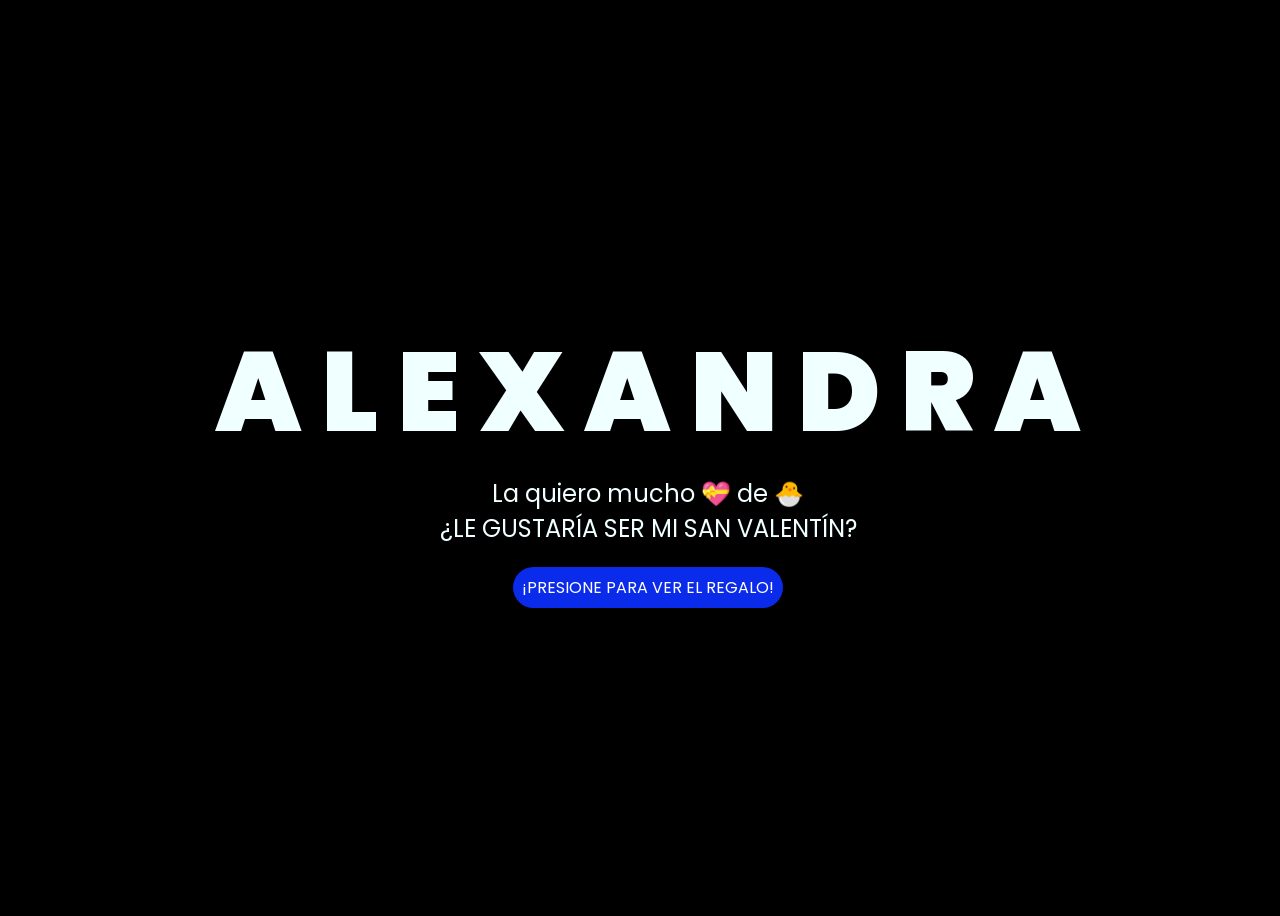
==== index.html @ 238798da "update commint" ====
<!DOCTYPE html>
<html lang="es">

<head>
    <meta charset="UTF-8">
    <meta http-equiv="X-UA-Compatible" content="IE=edge">
    <meta name="viewport" content="width=device-width, initial-scale=1.0">
    <link rel="stylesheet" href="css/style.css">
    <link rel="icon" href="img/flowers.png" type="image/x-icon">
    <title>Alexandra</title>
</head>

<body style="display: flex; justify-content: center; align-items: center; height: 100vh;">
    <div class="greetings">
        <span>A</span>
        <span>L</span>
        <span>E</span>
        <span>X</span>
        <span>A</span>
        <span>N</span>
        <span>D</span>
        <span>R</span>
        <span>A</span>

    </div>
    <div style="text-align: center;" class="description">
        <span >La quiero mucho 💝 de 🐣 <br> ¿LE GUSTARÍA SER MI SAN VALENTÍN?</span>
    </div>
    <div class="button">
        <button class="botones">
            <a href="juego.html" style="color: #fff;">¡PRESIONE PARA VER EL REGALO!</a>
        </button>
    </div>

    <!-- Créditos -->
    
</body>

</html>
---- css/style.css ----
@import url('https://fonts.googleapis.com/css2?family=Poppins:ital,wght@0,500;1,900&display=swap');
*{
    font-family: 'Poppins',cursive;
}
body{
    color: azure;
    width: 100%;
    height: 82vh;
    display: flex;
    flex-direction: column;
    align-items: center;
    justify-content: center;
    background-color: black;
    /* padding-top: -30; */
}

.botones{
    padding: 9px;
    border-radius: 80px;
    background-color: transparent;
    border: none;
}

.botones a{
    background-color: #0a2be9;
    padding: 9px;
    border-radius: 80px;
    -webkit-border-radius: 80px;
    -moz-border-radius: 80px;
    -ms-border-radius: 80px;
    -o-border-radius: 80px;

}

.botones a:focus{
    background-color: rgb(50, 194, 194);
}

.greetings{
    font-size: 7rem;
    font-weight: 900;
}
.greetings > span{
    animation: glow 2.5s ease-in-out infinite;
}
@keyframes glow{
    0%, 100%{
        color: #fff;
        text-shadow: 0 0 12px #39c6d6, 0 0 50px #39c6d6, 0 0 100px #39c6d6;
    }
    10%, 90%{
        color: #111;
        text-shadow: none;
    }
}
.greetings > span:nth-child(2){
    animation-delay: .2s ;
}
.greetings > span:nth-child(3){
    animation-delay: .4s ;
}
.greetings > span:nth-child(4){
    animation-delay: .6s;
}
.greetings > span:nth-child(5){
    animation-delay: .8s;
}
.greetings > span:nth-child(6){
    animation-delay: 10s;
}
.greetings > span:nth-child(7){
    animation-delay: 12s;
}
.greetings > span:nth-child(8){
    animation-delay: 14s;
}
.greetings > span:nth-child(9){
    animation-delay: 16s;
}
.greetings > span:nth-child(10){
    animation-delay: 18s;
}
.greetings > span:nth-child(11){
    animation-delay: 20s;
}
.description{
    font-size: 1.5rem;
    margin-bottom: 20px;
}

.button a{
    text-decoration: none;
    font-size: 1rem;
    color: #111;
}

@media screen and (max-width:574px){
    .greetings{
        display: block;
        font-size: 4rem;
        font-weight: 800;
        text-align: center;
    }
    .description{
        font-size: 2rem;
    }
    
    .button a{
        font-size: 1rem;
    }
}
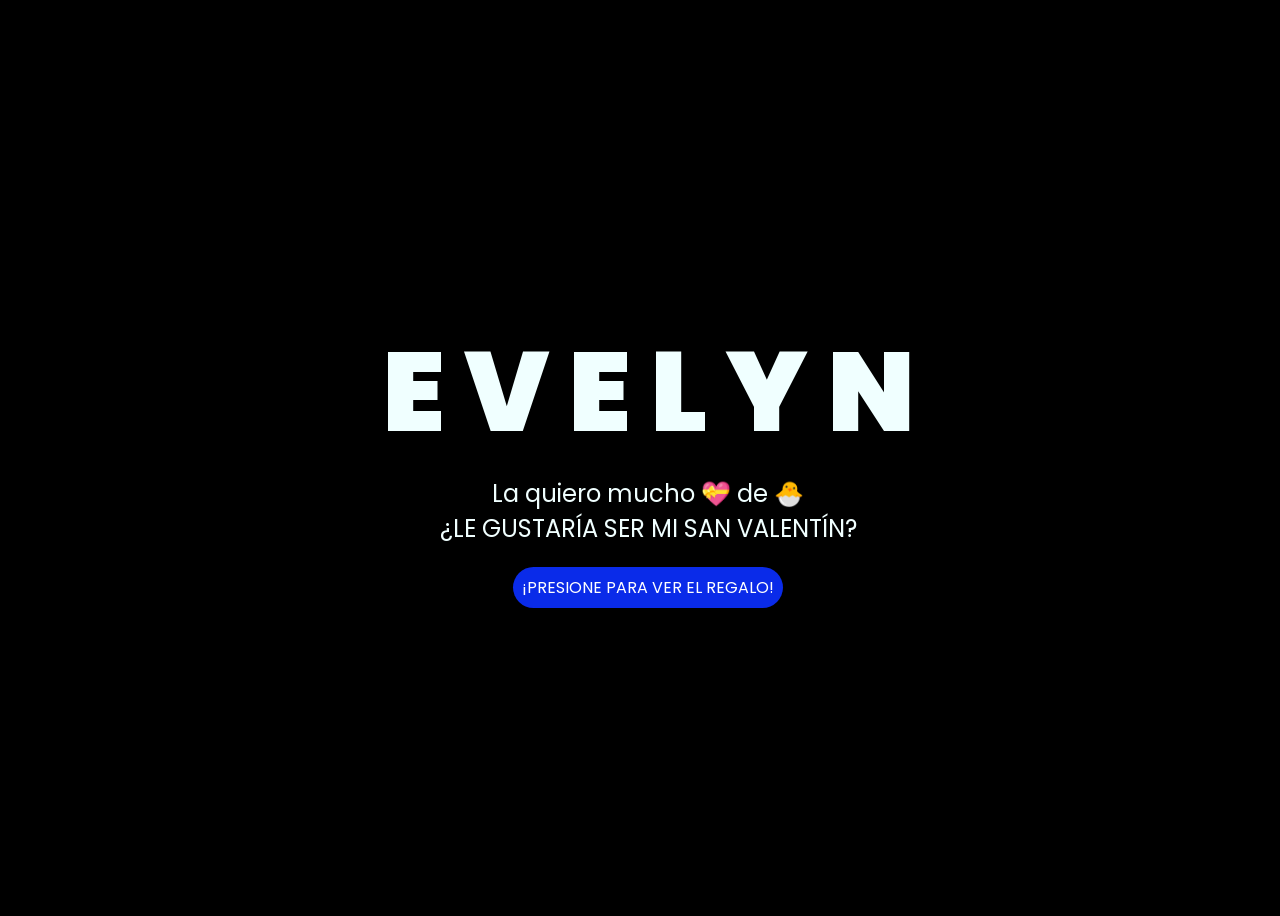
==== commit 9c1dbd05: "Update index.html" ====
--- a/index.html
+++ b/index.html
@@ -7,20 +7,17 @@
     <meta name="viewport" content="width=device-width, initial-scale=1.0">
     <link rel="stylesheet" href="css/style.css">
     <link rel="icon" href="img/flowers.png" type="image/x-icon">
-    <title>Alexandra</title>
+    <title>Evelyn</title>
 </head>
 
 <body style="display: flex; justify-content: center; align-items: center; height: 100vh;">
     <div class="greetings">
-        <span>A</span>
+        <span>E</span>
+        <span>V</span>
+        <span>E</span>
         <span>L</span>
-        <span>E</span>
-        <span>X</span>
-        <span>A</span>
+        <span>Y</span>
         <span>N</span>
-        <span>D</span>
-        <span>R</span>
-        <span>A</span>
 
     </div>
     <div style="text-align: center;" class="description">
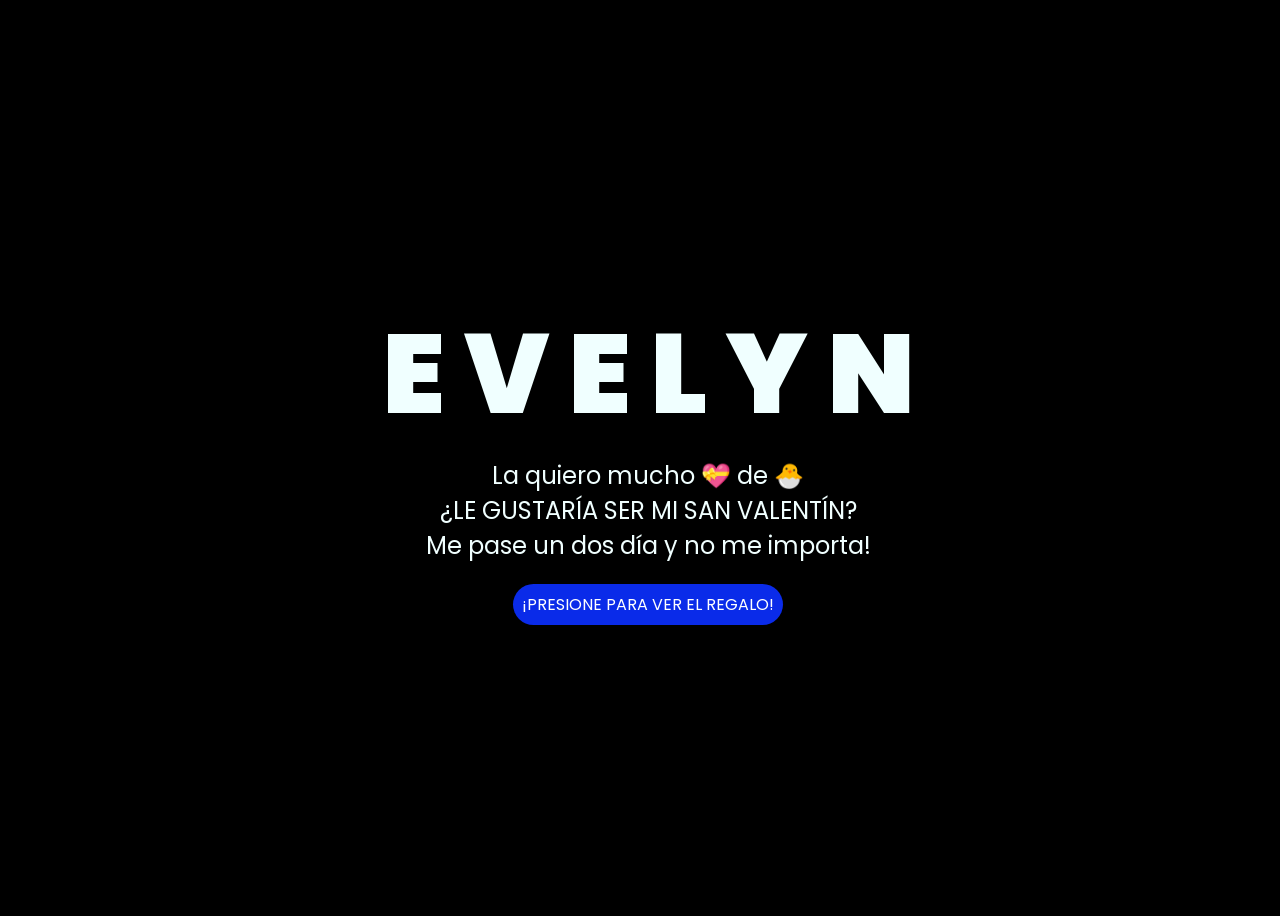
==== commit ec48ad14: "update" ====
--- a/index.html
+++ b/index.html
@@ -21,7 +21,7 @@
 
     </div>
     <div style="text-align: center;" class="description">
-        <span >La quiero mucho 💝 de 🐣 <br> ¿LE GUSTARÍA SER MI SAN VALENTÍN?</span>
+        <span >La quiero mucho 💝 de 🐣 <br> ¿LE GUSTARÍA SER MI SAN VALENTÍN? <br>Me pase un dos día y no me importa! </span>
     </div>
     <div class="button">
         <button class="botones">
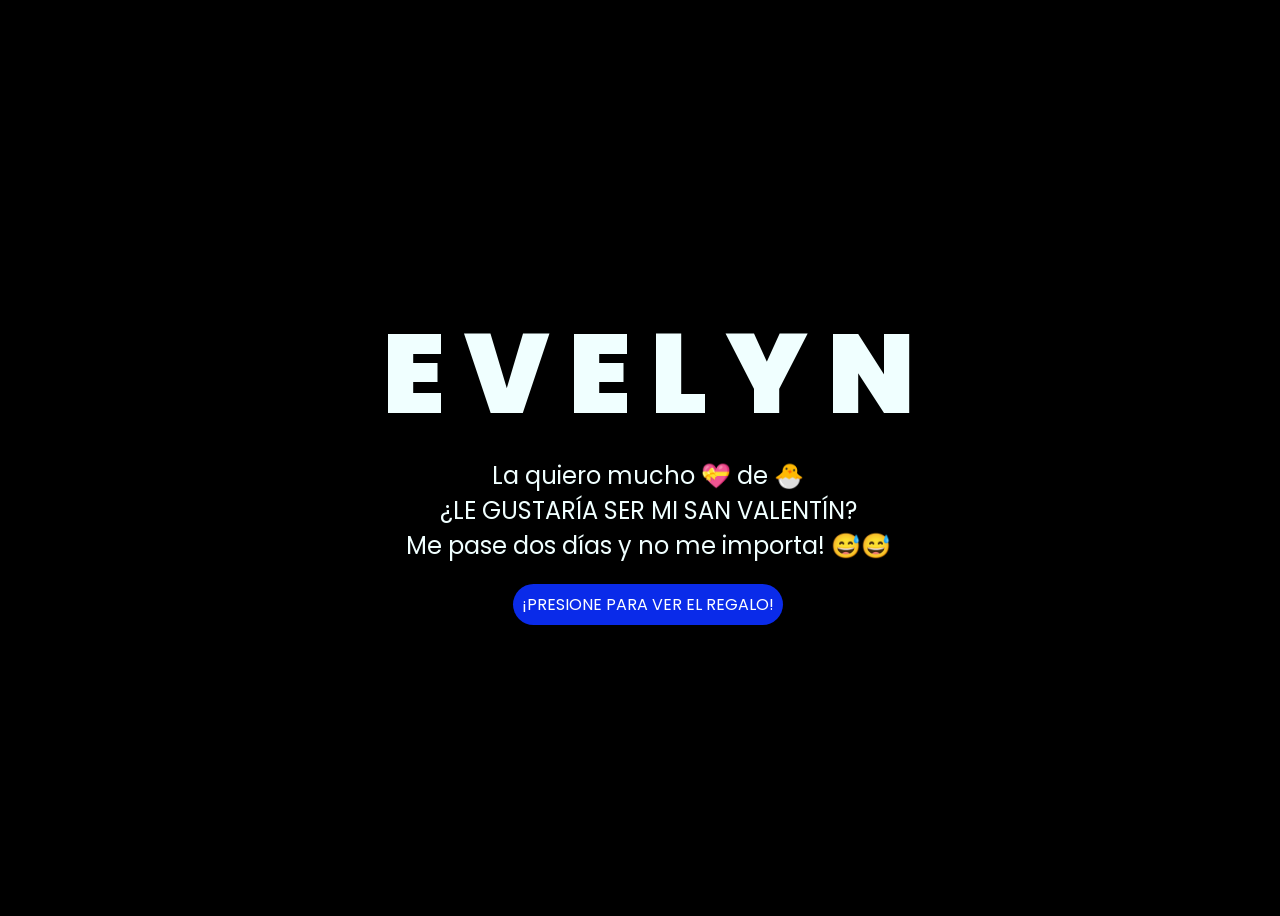
==== commit 8f25c1ba: "Update index.html" ====
--- a/index.html
+++ b/index.html
@@ -21,7 +21,7 @@
 
     </div>
     <div style="text-align: center;" class="description">
-        <span >La quiero mucho 💝 de 🐣 <br> ¿LE GUSTARÍA SER MI SAN VALENTÍN? <br>Me pase un dos día y no me importa! </span>
+        <span >La quiero mucho 💝 de 🐣 <br> ¿LE GUSTARÍA SER MI SAN VALENTÍN? <br>Me pase dos días y no me importa! 😅😅</span>
     </div>
     <div class="button">
         <button class="botones">
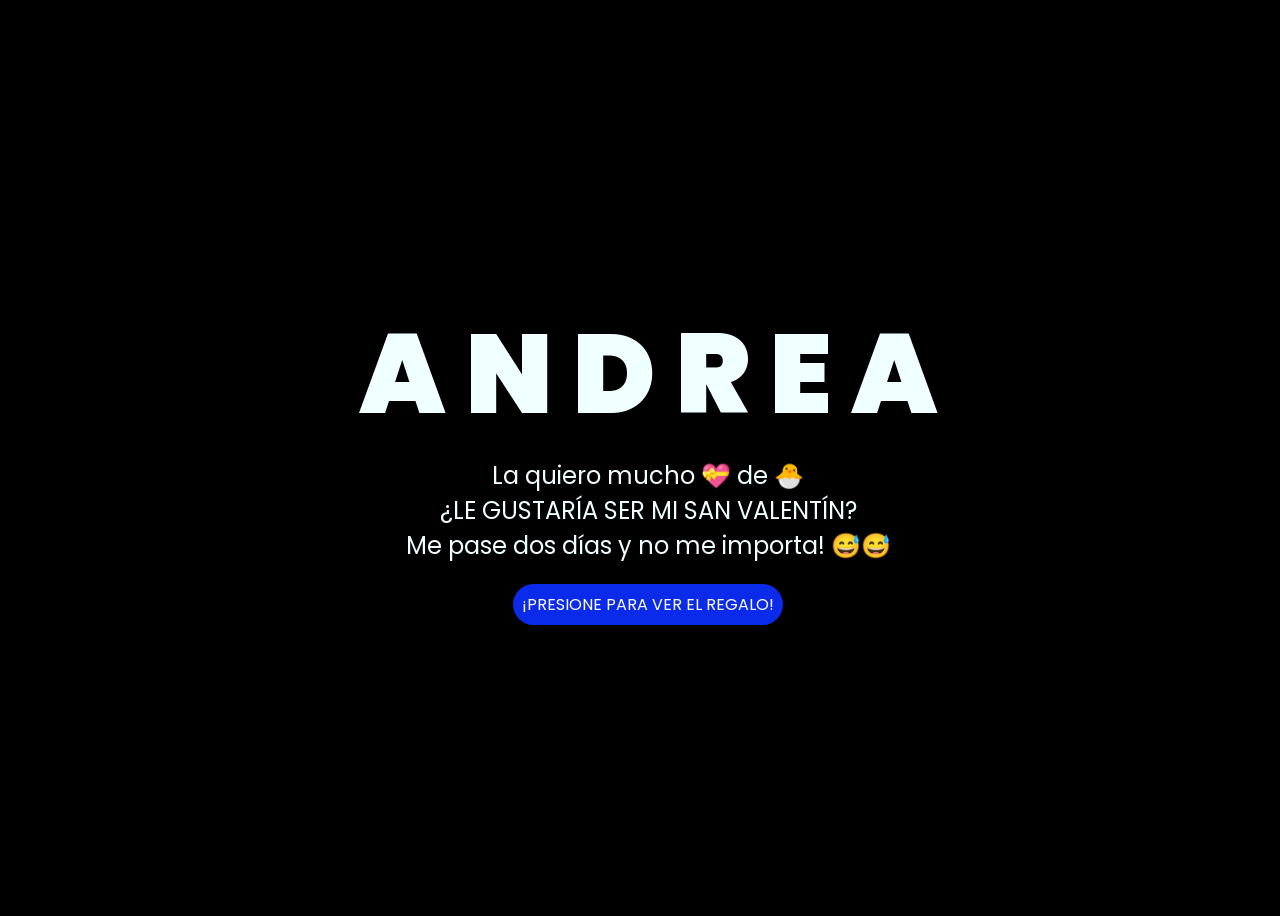
==== commit 0a2ae3c0: "update" ====
--- a/index.html
+++ b/index.html
@@ -12,12 +12,12 @@
 
 <body style="display: flex; justify-content: center; align-items: center; height: 100vh;">
     <div class="greetings">
+        <span>A</span>
+        <span>N</span>
+        <span>D</span>
+        <span>R</span>
         <span>E</span>
-        <span>V</span>
-        <span>E</span>
-        <span>L</span>
-        <span>Y</span>
-        <span>N</span>
+        <span>A</span>
 
     </div>
     <div style="text-align: center;" class="description">
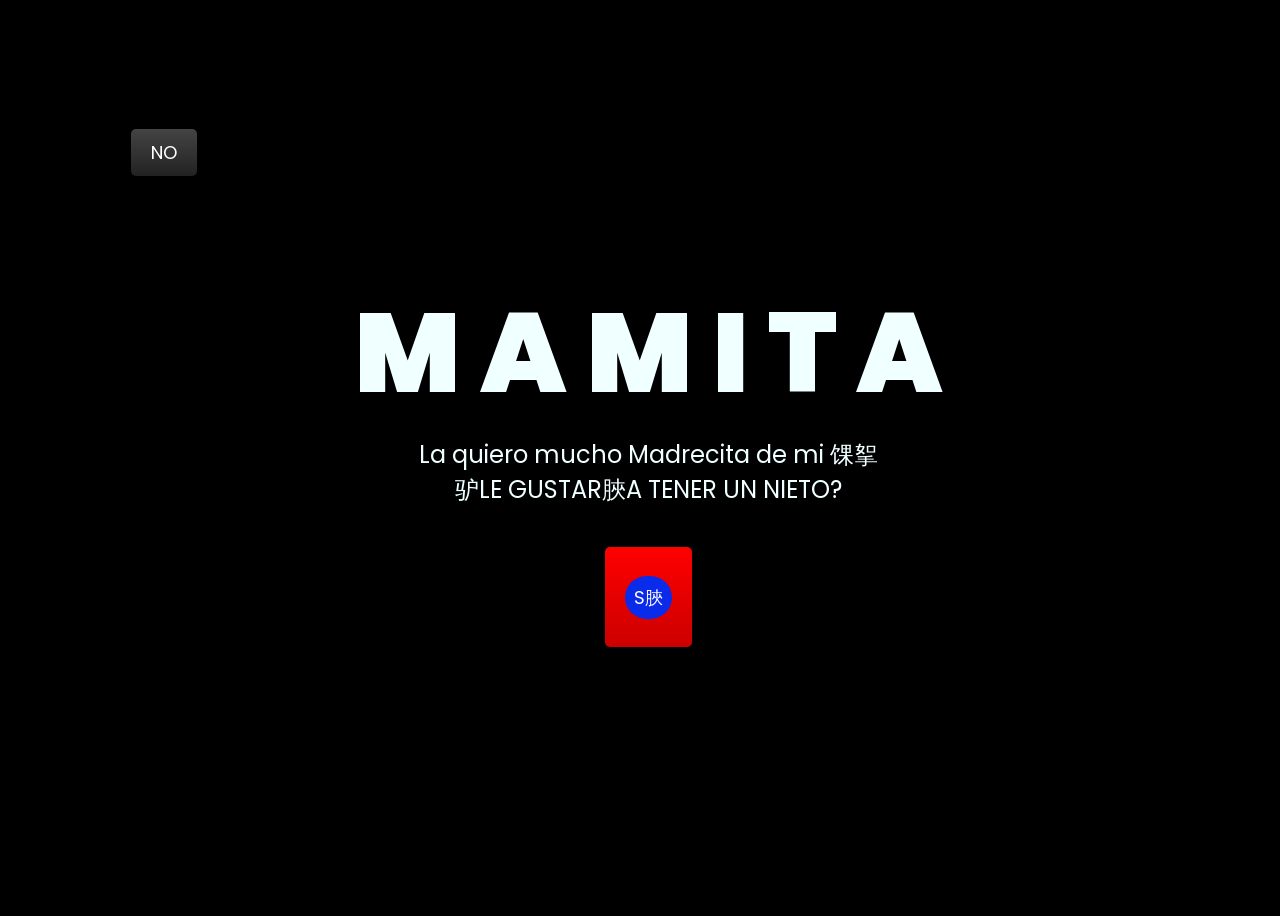
==== commit 17c8017e: "update index" ====
--- a/index.html
+++ b/index.html
@@ -7,30 +7,118 @@
     <meta name="viewport" content="width=device-width, initial-scale=1.0">
     <link rel="stylesheet" href="css/style.css">
     <link rel="icon" href="img/flowers.png" type="image/x-icon">
-    <title>Evelyn</title>
+    <title>Madrecita</title>
+    <style>
+        /* Estilos adicionales para los botones */
+        .container-botones {
+            display: flex;
+            justify-content: center;
+            gap: 20px;
+            margin-top: 20px;
+            position: relative;
+            min-height: 80px;
+        }
+        
+        .botones {
+            background: linear-gradient(to bottom, #ff0000, #cc0000);
+            border: none;
+            border-radius: 5px;
+            padding: 10px 20px;
+            color: white;
+            font-size: 18px;
+            cursor: pointer;
+            transition: all 0.3s;
+            text-decoration: none;
+        }
+        
+        .botones:hover {
+            transform: scale(1.1);
+            box-shadow: 0 0 20px rgba(255, 0, 0, 0.5);
+        }
+        
+        #no-btn {
+            background: linear-gradient(to bottom, #444, #222);
+            position: fixed; /* Aseguramos que use posici贸n fija */
+            z-index: 1000; /* Siempre visible por encima de otros elementos */
+        }
+    </style>
 </head>
 
-<body style="display: flex; justify-content: center; align-items: center; height: 100vh;">
+<body style="display: flex; flex-direction: column; justify-content: center; align-items: center; height: 100vh;">
     <div class="greetings">
+        <span>M</span>
         <span>A</span>
-        <span>N</span>
-        <span>D</span>
-        <span>R</span>
-        <span>E</span>
+        <span>M</span>
+        <span>I</span>
+        <span>T</span>
         <span>A</span>
-
     </div>
     <div style="text-align: center;" class="description">
-        <span >La quiero mucho 💝 de 🐣 <br> ¿LE GUSTARÍA SER MI SAN VALENTÍN? <br>Me pase dos días y no me importa! 😅😅</span>
+        <span>La quiero mucho Madrecita de mi 馃挐<br> 驴LE GUSTAR脥A TENER UN NIETO?</span>
     </div>
-    <div class="button">
-        <button class="botones">
-            <a href="juego.html" style="color: #fff;">¡PRESIONE PARA VER EL REGALO!</a>
+    <div class="container-botones">
+        <button class="botones" id="si-btn">
+            <a href="juego.html" style="color: #fff; text-decoration: none;">S脥</a>
         </button>
+        <button class="botones" id="no-btn">NO</button>
     </div>
 
-    <!-- Créditos -->
-    
+    <script>
+        document.addEventListener('DOMContentLoaded', function() {
+            const noBtn = document.getElementById('no-btn');
+            
+            // Configuraci贸n inicial para asegurar que el bot贸n sea posicionado absolutamente
+            const containerBotones = document.querySelector('.container-botones');
+            containerBotones.style.height = '100px'; // Altura fija para el contenedor
+            containerBotones.style.position = 'relative';
+            noBtn.style.position = 'absolute';
+            
+            // Funci贸n para mover el bot贸n "No" cuando el cursor se acerca
+            function moveButton(e) {
+                if (e) e.preventDefault(); // Prevenir comportamiento por defecto
+                
+                // Obtener dimensiones de la ventana
+                const windowWidth = window.innerWidth;
+                const windowHeight = window.innerHeight;
+                
+                // Calcular posici贸n aleatoria considerando el tama帽o del bot贸n
+                const btnWidth = noBtn.offsetWidth;
+                const btnHeight = noBtn.offsetHeight;
+                
+                // Asegurar que el bot贸n permanezca completamente visible en la pantalla
+                const maxX = windowWidth - btnWidth - 20;
+                const maxY = windowHeight - btnHeight - 20;
+                
+                // Generar posici贸n aleatoria
+                const randomX = Math.max(20, Math.floor(Math.random() * maxX));
+                const randomY = Math.max(20, Math.floor(Math.random() * maxY));
+                
+                // Mover el bot贸n a una posici贸n absoluta respecto a la ventana
+                noBtn.style.position = 'fixed'; // Usamos fixed para posici贸n relativa a la ventana
+                noBtn.style.left = randomX + 'px';
+                noBtn.style.top = randomY + 'px';
+                noBtn.style.zIndex = '1000'; // Asegurar que est茅 sobre otros elementos
+                
+                // Mantener visible el bot贸n
+                noBtn.style.display = 'block';
+                noBtn.style.opacity = '1';
+            }
+            
+            // Posicionar el bot贸n inicialmente
+            setTimeout(() => {
+                moveButton();
+            }, 500);
+            
+            // Eventos para dispositivos de escritorio (mouse)
+            noBtn.addEventListener('mouseover', moveButton);
+            
+            // Eventos para dispositivos m贸viles (touch)
+            noBtn.addEventListener('touchstart', moveButton);
+            
+            // Tambi茅n mover el bot贸n al hacer clic (por si acaso)
+            noBtn.addEventListener('click', moveButton);
+        });
+    </script>
 </body>
 
-</html>
+</html>
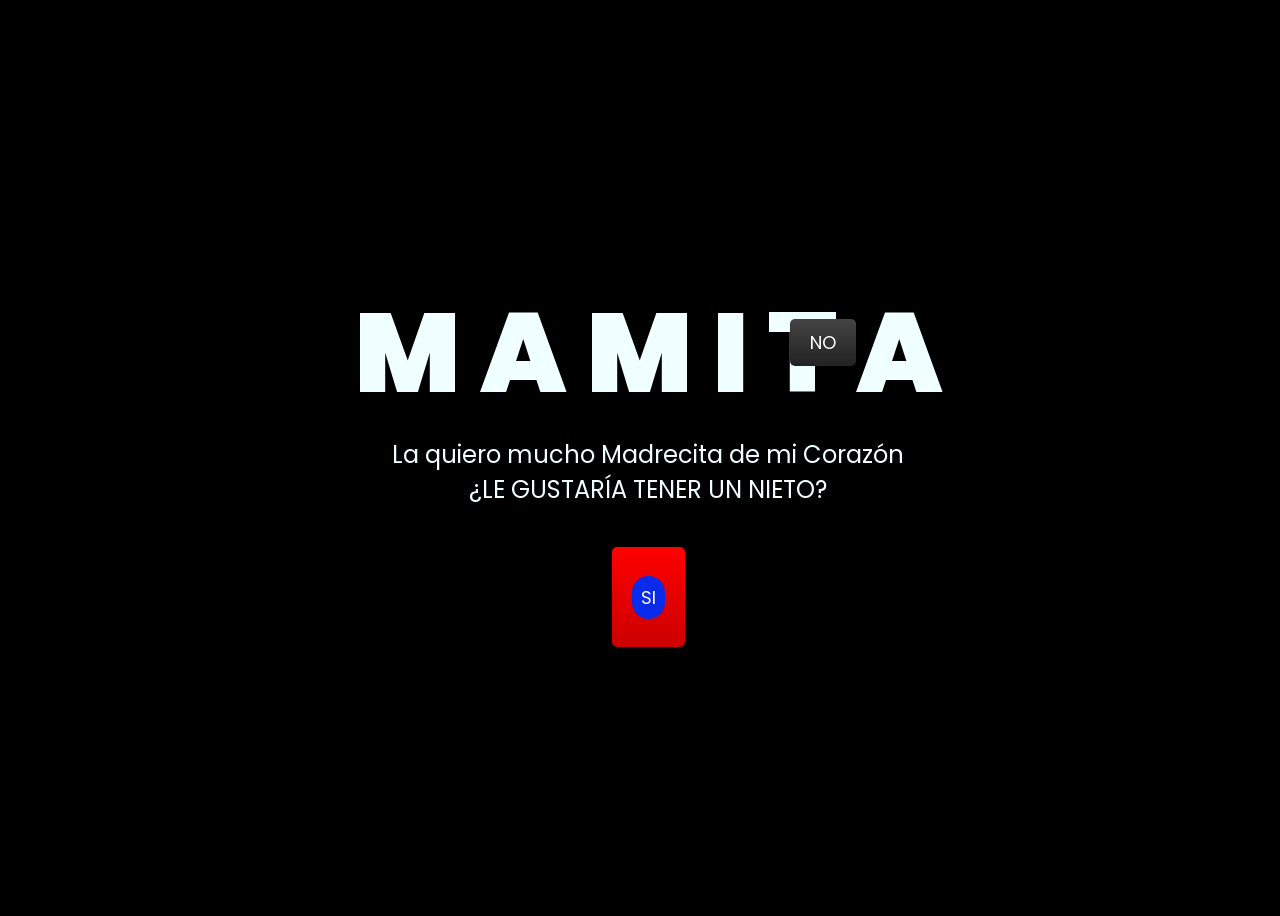
==== commit d859fee2: "update idnex" ====
--- a/index.html
+++ b/index.html
@@ -54,11 +54,11 @@
         <span>A</span>
     </div>
     <div style="text-align: center;" class="description">
-        <span>La quiero mucho Madrecita de mi 馃挐<br> 驴LE GUSTAR脥A TENER UN NIETO?</span>
+        <span>La quiero mucho Madrecita de mi Corazón<br> ¿LE GUSTARÍA TENER UN NIETO?</span>
     </div>
     <div class="container-botones">
         <button class="botones" id="si-btn">
-            <a href="juego.html" style="color: #fff; text-decoration: none;">S脥</a>
+            <a href="juego.html" style="color: #fff; text-decoration: none;">SI</a>
         </button>
         <button class="botones" id="no-btn">NO</button>
     </div>
